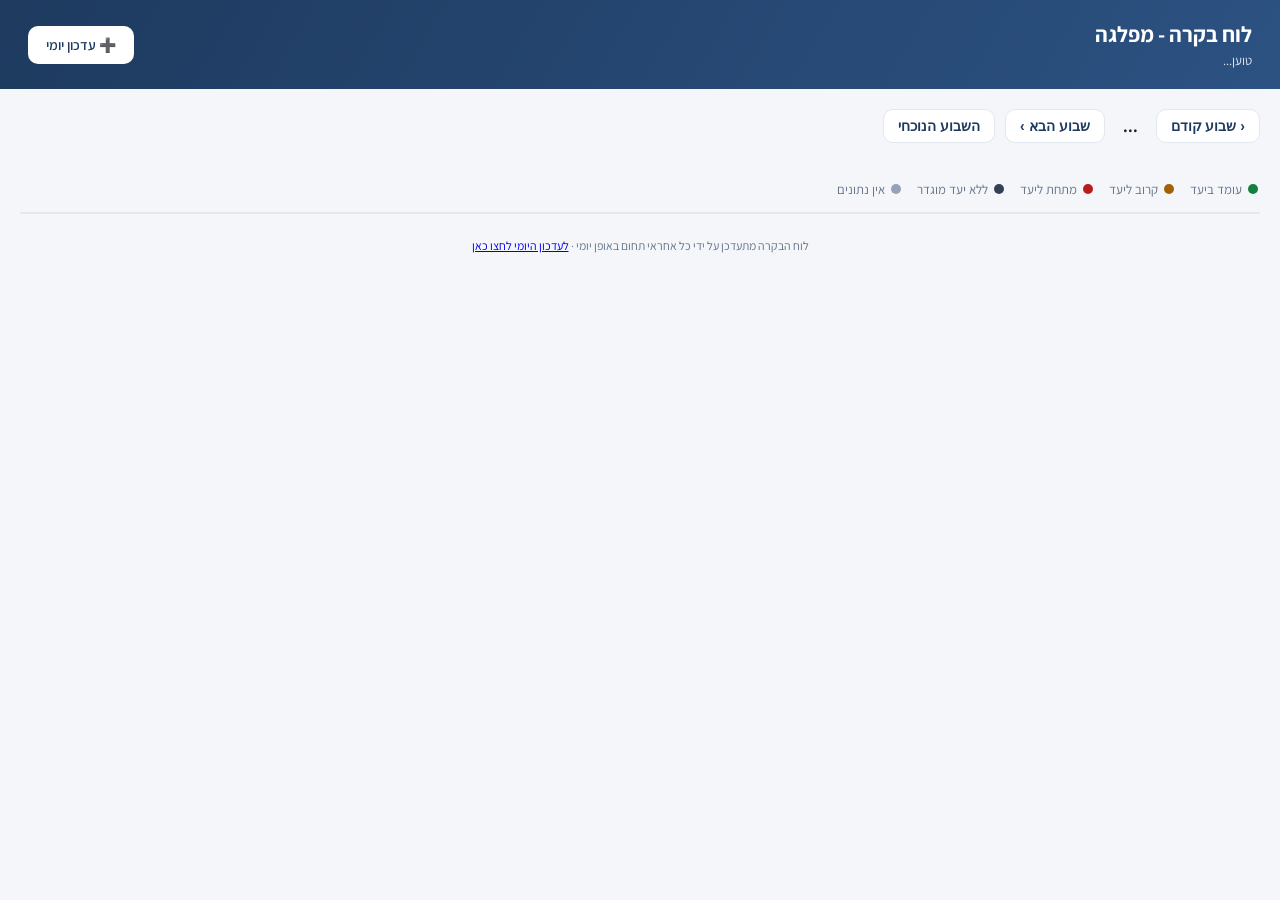
==== static/index.html @ e6094a01 "Initial party dashboard: daily tracking, weekly summaries, status colors" ====
<!DOCTYPE html>
<html lang="he" dir="rtl">
<head>
<meta charset="UTF-8">
<meta name="viewport" content="width=device-width, initial-scale=1.0">
<title>לוח בקרה - מפלגה</title>
<link rel="preconnect" href="https://fonts.googleapis.com">
<link href="https://fonts.googleapis.com/css2?family=Assistant:wght@400;600;700;800&display=swap" rel="stylesheet">
<link rel="stylesheet" href="/static/style.css">
</head>
<body>

<div class="topbar">
  <div>
    <h1>לוח בקרה - מפלגה</h1>
    <div class="subtitle" id="generatedAt">טוען...</div>
  </div>
  <a class="btn" href="/update">➕ עדכון יומי</a>
</div>

<div class="container">

  <div class="week-nav">
    <button id="prevWeek">‹ שבוע קודם</button>
    <div class="week-label" id="weekLabel">...</div>
    <button id="nextWeek">שבוע הבא ›</button>
    <button id="todayBtn">השבוע הנוכחי</button>
  </div>

  <div class="summary-cards" id="summaryCards"></div>

  <div class="legend">
    <span><span class="dot green"></span>עומד ביעד</span>
    <span><span class="dot yellow"></span>קרוב ליעד</span>
    <span><span class="dot red"></span>מתחת ליעד</span>
    <span><span class="dot neutral"></span>ללא יעד מוגדר</span>
    <span><span class="dot no-data"></span>אין נתונים</span>
  </div>

  <div class="table-wrap">
    <table id="dashTable">
      <thead>
        <tr id="headRow"></tr>
      </thead>
      <tbody id="tableBody"></tbody>
    </table>
  </div>

  <footer>לוח הבקרה מתעדכן על ידי כל אחראי תחום באופן יומי · <a href="/update">לעדכון היומי לחצו כאן</a></footer>
</div>

<script src="/static/app.js"></script>
</body>
</html>
---- static/style.css ----
:root {
  --primary: #1e3a5f;
  --primary-light: #2c5282;
  --bg: #f4f6f9;
  --card-bg: #ffffff;
  --border: #e2e8f0;
  --text: #1a202c;
  --text-muted: #64748b;
  --green: #15803d;
  --green-bg: #dcfce7;
  --yellow: #a16207;
  --yellow-bg: #fef9c3;
  --red: #b91c1c;
  --red-bg: #fee2e2;
  --neutral: #334155;
  --neutral-bg: #e2e8f0;
  --nodata: #94a3b8;
  --nodata-bg: #f1f5f9;
  --radius: 10px;
}

* { box-sizing: border-box; }

html, body {
  margin: 0;
  padding: 0;
  background: var(--bg);
  color: var(--text);
  font-family: "Assistant", "Segoe UI", Arial, sans-serif;
  direction: rtl;
}

.topbar {
  background: linear-gradient(120deg, var(--primary), var(--primary-light));
  color: #fff;
  padding: 20px 28px;
  display: flex;
  justify-content: space-between;
  align-items: center;
  flex-wrap: wrap;
  gap: 12px;
}

.topbar h1 {
  margin: 0;
  font-size: 22px;
}

.topbar .subtitle {
  font-size: 13px;
  opacity: 0.85;
  margin-top: 4px;
}

.topbar a.btn {
  background: #fff;
  color: var(--primary);
  padding: 10px 18px;
  border-radius: var(--radius);
  text-decoration: none;
  font-weight: 600;
  font-size: 14px;
  white-space: nowrap;
}

.container {
  max-width: 1400px;
  margin: 0 auto;
  padding: 20px;
}

.week-nav {
  display: flex;
  align-items: center;
  gap: 10px;
  margin-bottom: 18px;
  flex-wrap: wrap;
}

.week-nav button {
  background: var(--card-bg);
  border: 1px solid var(--border);
  border-radius: var(--radius);
  padding: 8px 14px;
  cursor: pointer;
  font-size: 14px;
  font-weight: 600;
  color: var(--primary);
}

.week-nav button:hover { background: #eef2f7; }

.week-label {
  font-weight: 700;
  font-size: 16px;
  padding: 0 8px;
}

.summary-cards {
  display: grid;
  grid-template-columns: repeat(auto-fit, minmax(150px, 1fr));
  gap: 12px;
  margin-bottom: 20px;
}

.card {
  background: var(--card-bg);
  border: 1px solid var(--border);
  border-radius: var(--radius);
  padding: 14px 16px;
  text-align: center;
}

.card .num {
  font-size: 26px;
  font-weight: 800;
}

.card .label {
  font-size: 12px;
  color: var(--text-muted);
  margin-top: 2px;
}

.card.green .num { color: var(--green); }
.card.yellow .num { color: var(--yellow); }
.card.red .num { color: var(--red); }
.card.nodata .num { color: var(--nodata); }

.table-wrap {
  background: var(--card-bg);
  border-radius: var(--radius);
  border: 1px solid var(--border);
  overflow-x: auto;
}

table {
  border-collapse: collapse;
  width: 100%;
  min-width: 900px;
  font-size: 13.5px;
}

thead th {
  background: #f8fafc;
  color: var(--text-muted);
  font-weight: 700;
  padding: 10px 8px;
  border-bottom: 2px solid var(--border);
  position: sticky;
  top: 0;
  white-space: nowrap;
  z-index: 2;
}

tbody td {
  padding: 8px;
  border-bottom: 1px solid var(--border);
  text-align: center;
  white-space: nowrap;
}

tbody tr:hover { background: #fafcff; }

td.person-cell, th.person-col {
  text-align: right;
  position: sticky;
  right: 0;
  background: #fff;
  font-weight: 700;
  z-index: 1;
  border-left: 1px solid var(--border);
  min-width: 90px;
}

td.metric-cell, th.metric-col {
  text-align: right;
  position: sticky;
  right: 90px;
  background: #fff;
  z-index: 1;
  border-left: 1px solid var(--border);
  min-width: 170px;
}

thead th.person-col, thead th.metric-col {
  z-index: 3;
  background: #f8fafc;
}

.person-group-start td {
  border-top: 3px solid var(--primary-light);
}

.no-val { color: #cbd5e1; }

.chip {
  display: inline-block;
  padding: 3px 10px;
  border-radius: 999px;
  font-weight: 700;
  font-size: 12.5px;
}

.chip.green { background: var(--green-bg); color: var(--green); }
.chip.yellow { background: var(--yellow-bg); color: var(--yellow); }
.chip.red { background: var(--red-bg); color: var(--red); }
.chip.neutral { background: var(--neutral-bg); color: var(--neutral); }
.chip.no-data { background: var(--nodata-bg); color: var(--nodata); }

.total-col { font-weight: 700; }

.sparkline {
  display: inline-flex;
  align-items: flex-end;
  gap: 2px;
  height: 22px;
}

.sparkline .bar {
  width: 6px;
  background: var(--primary-light);
  border-radius: 2px;
  min-height: 2px;
}

.legend {
  display: flex;
  gap: 16px;
  margin: 14px 2px;
  flex-wrap: wrap;
  font-size: 13px;
  color: var(--text-muted);
}

.legend .dot {
  display: inline-block;
  width: 10px;
  height: 10px;
  border-radius: 50%;
  margin-left: 6px;
}

.legend .dot.green { background: var(--green); }
.legend .dot.yellow { background: var(--yellow); }
.legend .dot.red { background: var(--red); }
.legend .dot.neutral { background: var(--neutral); }
.legend .dot.no-data { background: var(--nodata); }

footer {
  text-align: center;
  color: var(--text-muted);
  font-size: 12px;
  padding: 24px 0 10px;
}

/* Update page */
.update-wrap {
  max-width: 560px;
  margin: 0 auto;
  padding: 24px 20px 60px;
}

.field-group {
  margin-bottom: 18px;
}

label {
  display: block;
  font-weight: 700;
  margin-bottom: 6px;
  font-size: 14px;
}

select, input[type="date"], input[type="number"] {
  width: 100%;
  padding: 10px 12px;
  border: 1px solid var(--border);
  border-radius: var(--radius);
  font-size: 15px;
  font-family: inherit;
  background: #fff;
  color: var(--text);
}

.metric-row {
  background: var(--card-bg);
  border: 1px solid var(--border);
  border-radius: var(--radius);
  padding: 14px 16px;
  margin-bottom: 12px;
  display: flex;
  align-items: center;
  justify-content: space-between;
  gap: 12px;
}

.metric-row label {
  margin: 0;
  flex: 1;
}

.metric-row input {
  width: 110px;
}

.submit-btn {
  width: 100%;
  background: var(--primary);
  color: #fff;
  border: none;
  padding: 14px;
  border-radius: var(--radius);
  font-size: 16px;
  font-weight: 700;
  cursor: pointer;
  margin-top: 10px;
}

.submit-btn:hover { background: var(--primary-light); }

.toast {
  position: fixed;
  bottom: 24px;
  left: 50%;
  transform: translateX(-50%);
  background: var(--green);
  color: #fff;
  padding: 12px 22px;
  border-radius: var(--radius);
  font-weight: 700;
  opacity: 0;
  transition: opacity 0.25s;
  pointer-events: none;
}

.toast.show { opacity: 1; }

.hint {
  color: var(--text-muted);
  font-size: 13px;
  margin-bottom: 20px;
}
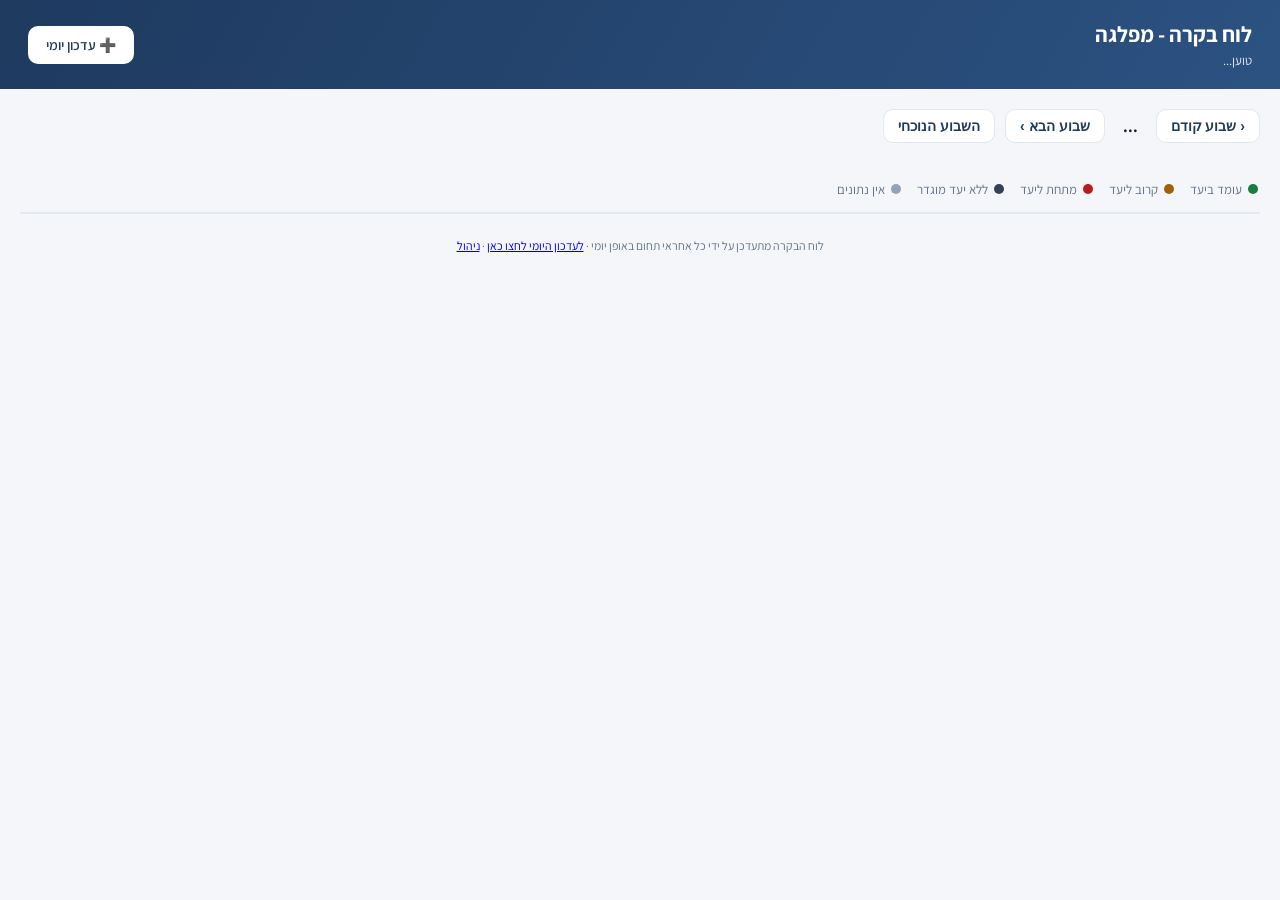
==== commit aa9e62b7: "Add admin panel and daily email reminder system" ====
--- a/static/index.html
+++ b/static/index.html
@@ -46,7 +46,7 @@
     </table>
   </div>
 
-  <footer>לוח הבקרה מתעדכן על ידי כל אחראי תחום באופן יומי · <a href="/update">לעדכון היומי לחצו כאן</a></footer>
+  <footer>לוח הבקרה מתעדכן על ידי כל אחראי תחום באופן יומי · <a href="/update">לעדכון היומי לחצו כאן</a> · <a href="/admin">ניהול</a></footer>
 </div>
 
 <script src="/static/app.js"></script>
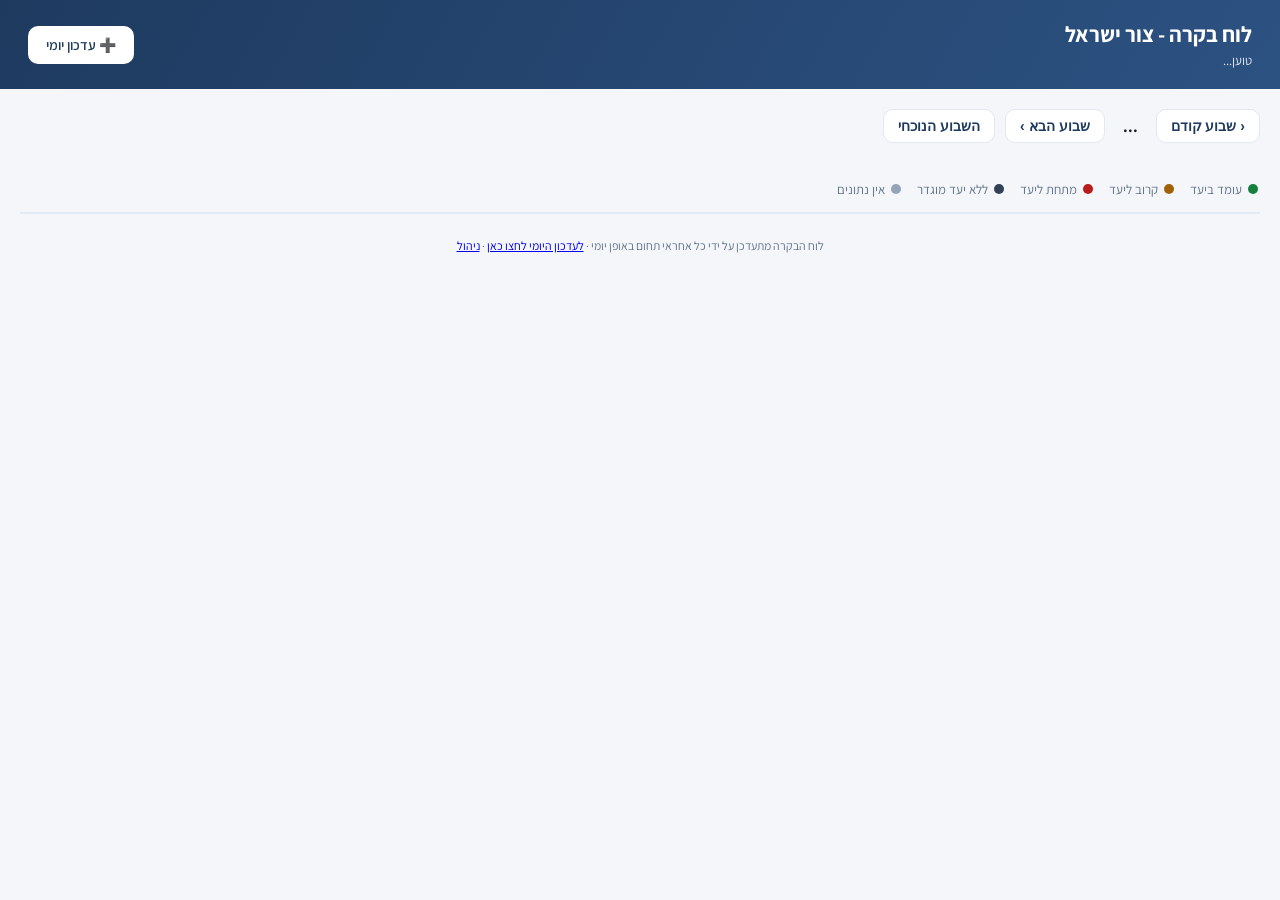
==== commit 552fc033: "Rename site to Tzur Israel branding" ====
--- a/static/index.html
+++ b/static/index.html
@@ -3,7 +3,7 @@
 <head>
 <meta charset="UTF-8">
 <meta name="viewport" content="width=device-width, initial-scale=1.0">
-<title>לוח בקרה - מפלגה</title>
+<title>לוח בקרה - צור ישראל</title>
 <link rel="preconnect" href="https://fonts.googleapis.com">
 <link href="https://fonts.googleapis.com/css2?family=Assistant:wght@400;600;700;800&display=swap" rel="stylesheet">
 <link rel="stylesheet" href="/static/style.css">
@@ -12,7 +12,7 @@
 
 <div class="topbar">
   <div>
-    <h1>לוח בקרה - מפלגה</h1>
+    <h1>לוח בקרה - צור ישראל</h1>
     <div class="subtitle" id="generatedAt">טוען...</div>
   </div>
   <a class="btn" href="/update">➕ עדכון יומי</a>
